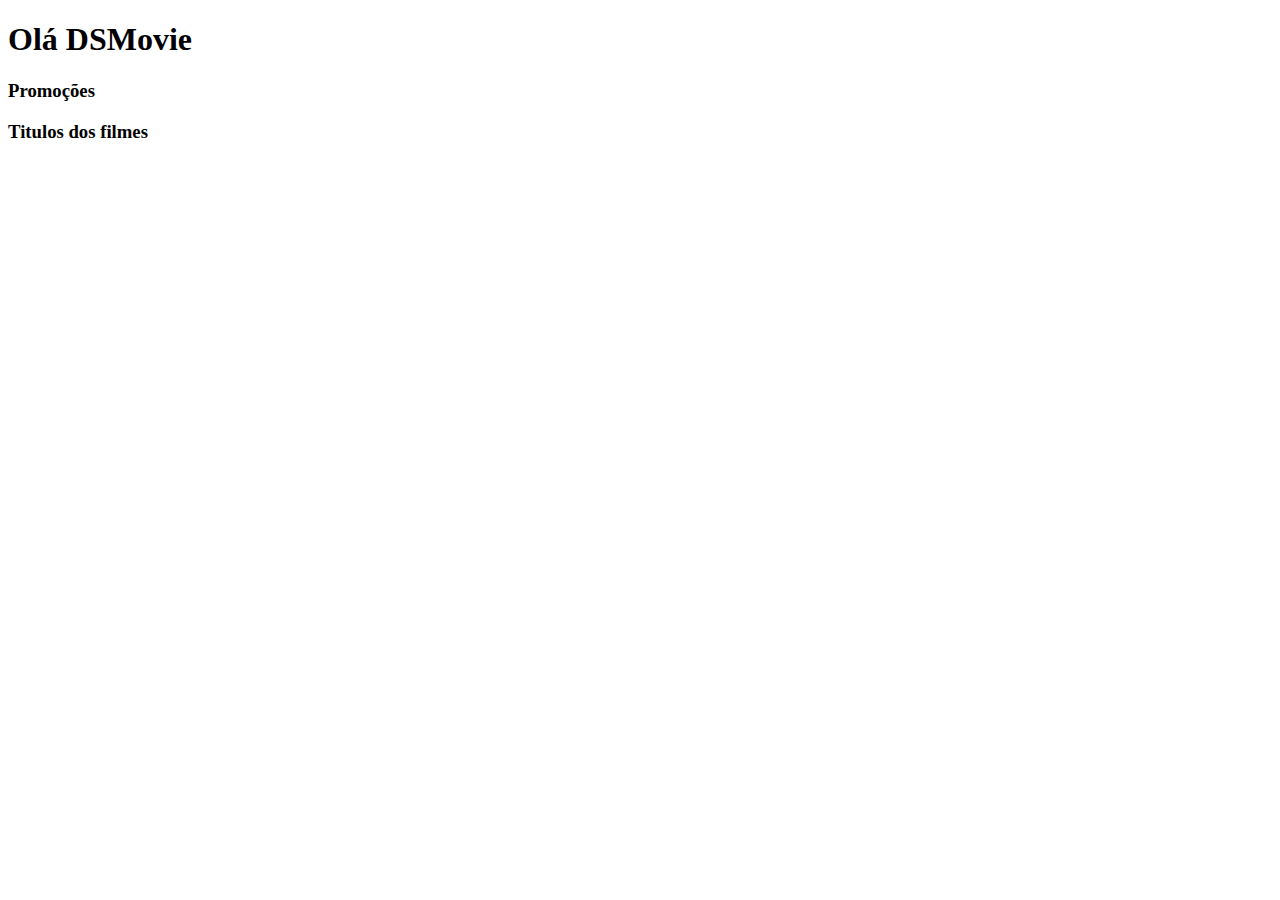
==== index.html @ 1b83a6f1 "projeto criado" ====
<!DOCTYPE html>
<html lang="en">
<head>
    <meta charset="UTF-8">
    <meta http-equiv="X-UA-Compatible" content="IE=edge">
    <meta name="viewport" content="width=device-width, initial-scale=1.0">
    <title>DSMovie 2</title>
</head>
<body>
    
<h1>Olá DSMovie</h1>
<h3>Promoções
    <h3>Titulos dos filmes

    </h3>

</h3>
</body>
</html>
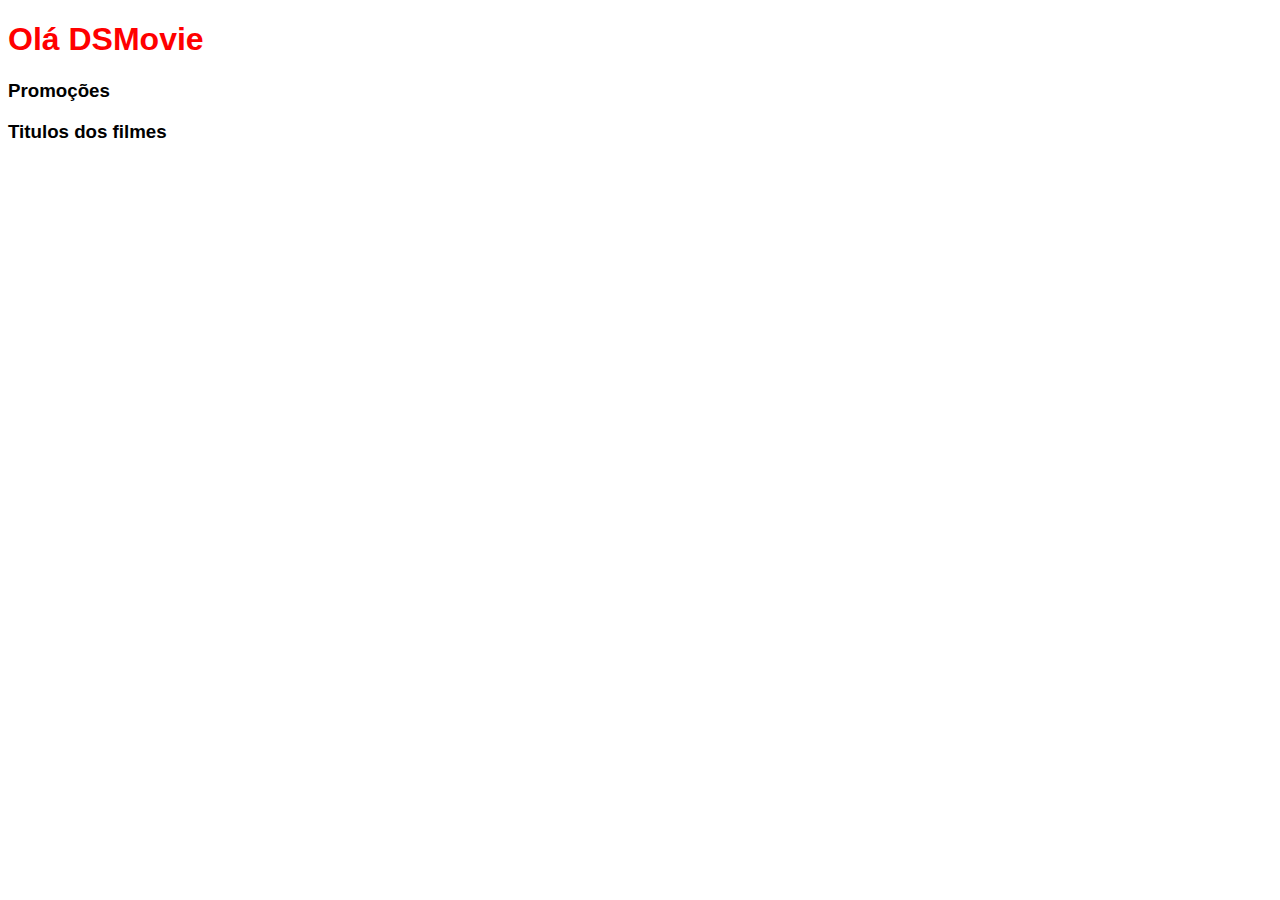
==== commit 36ca8f16: "Google Fonts" ====
--- a/index.html
+++ b/index.html
@@ -5,6 +5,12 @@
     <meta http-equiv="X-UA-Compatible" content="IE=edge">
     <meta name="viewport" content="width=device-width, initial-scale=1.0">
     <title>DSMovie 2</title>
+
+    <link href="https://cdn.jsdelivr.net/npm/bootstrap@5.1.3/dist/css/bootstrap.min.css" rel="stylesheet" integrity="sha384-1BmE4kWBq78iYhFldvKuhfTAU6auU8tT94WrHftjDbrCEXSU1oBoqyl2QvZ6jIW3" crossorigin="anonymous">
+
+    <link rel="stylesheet" href="css/stiles.css">
+
+    
 </head>
 <body>
     
--- a/css/stiles.css
+++ b/css/stiles.css
@@ -0,0 +1,9 @@
+@import url ('https://fonts.googleapis.com/css2? família=Open+Sans:ital,wght@0.300;0.400;0.700;1.600&display=swap');
+
+* {font-family: 'Open Sans', sans-serif;
+
+}
+h1{
+
+    color: red;
+}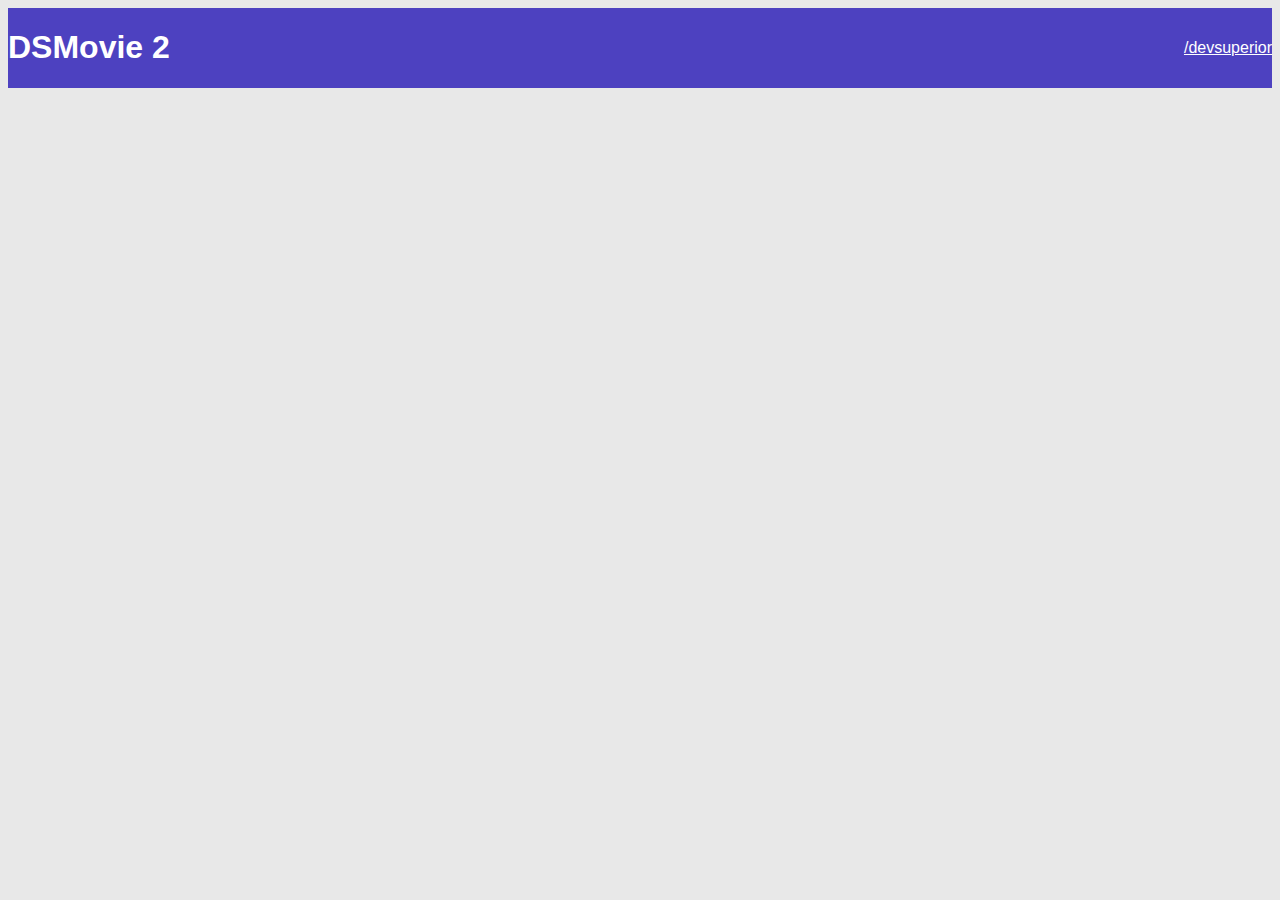
==== commit 541ebdce: "Barra Superior PARTE 1" ====
--- a/index.html
+++ b/index.html
@@ -10,16 +10,18 @@
 
     <link rel="stylesheet" href="css/stiles.css">
 
-    
+
 </head>
 <body>
-    
-<h1>Olá DSMovie</h1>
-<h3>Promoções
-    <h3>Titulos dos filmes
+  
+<header>
+<nav class="container">
+<h1>DSMovie 2</h1>
+<a href="https://github.com/devsuperior">/devsuperior</a>
 
-    </h3>
+</nav>
 
-</h3>
+</header>
+
 </body>
 </html>--- a/css/stiles.css
+++ b/css/stiles.css
@@ -3,7 +3,25 @@
 * {font-family: 'Open Sans', sans-serif;
 
 }
-h1{
 
-    color: red;
+html, body {background-color: #e8e8e8;}
+
+
+header {
+    box-sizing: border-box;
+
+    background-color: #4d41c0;
+    color: #ffffff
+    ;
+}
+
+nav{
+    display: flex;
+    align-items: center;
+    justify-content: space-between;
+    
+}
+a, a:hover {
+    text text-decoration: none;
+    color: unset;
 }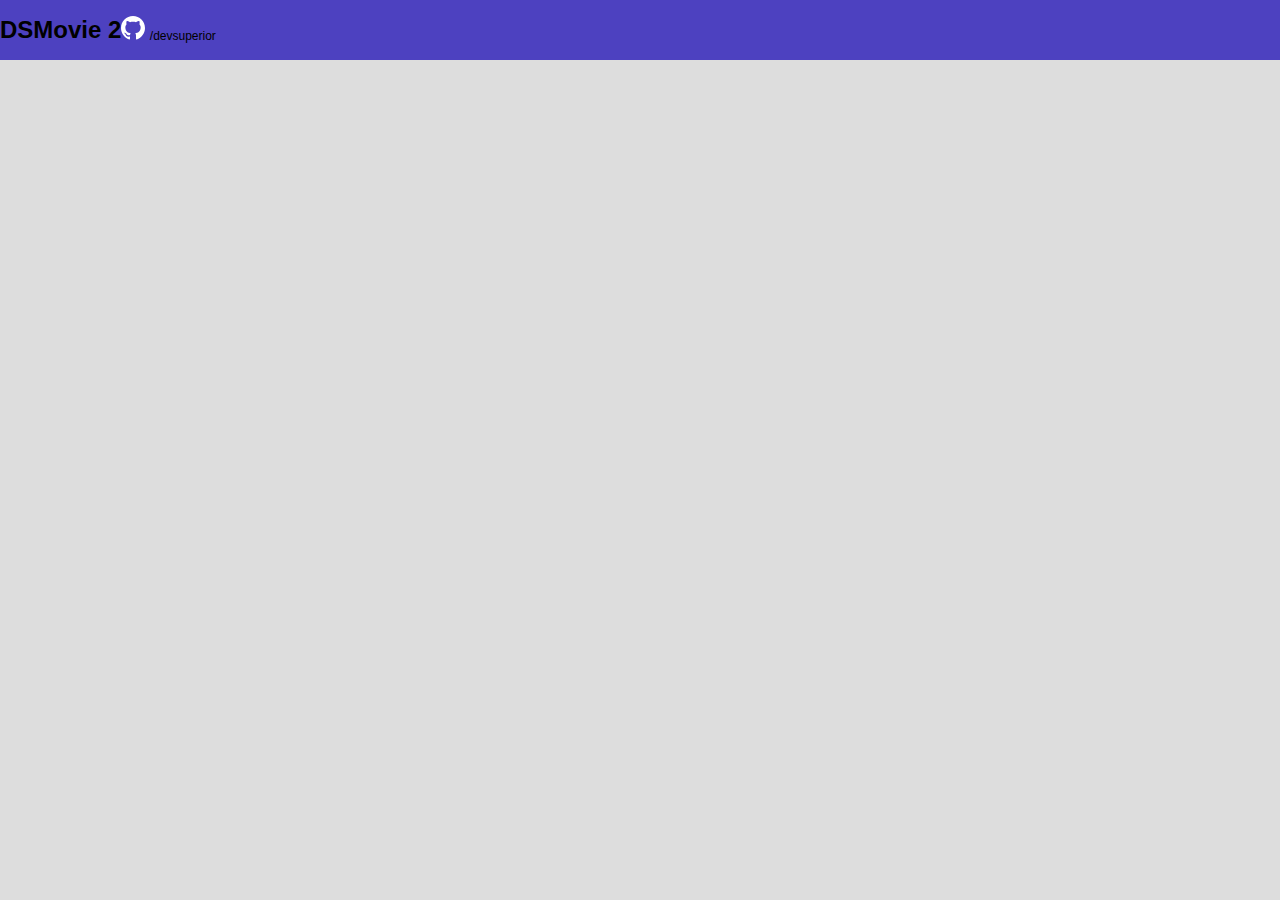
==== commit cf0ba48f: "Barra Superior Parte 2" ====
--- a/index.html
+++ b/index.html
@@ -15,12 +15,13 @@
 <body>
   
 <header>
-<nav class="container">
-<h1>DSMovie 2</h1>
-<a href="https://github.com/devsuperior">/devsuperior</a>
-
-</nav>
-
+    <nav class="container">
+    <h1>DSMovie 2</h1>
+        <div class="dsmovie 2-contact-container">
+            <img src="img/github 1.svg" alt="Github">
+            <a href="https://github.com/devsuperior">/devsuperior</a>   
+        </div>
+    </nav>
 </header>
 
 </body>
--- a/css/stiles.css
+++ b/css/stiles.css
@@ -1,18 +1,37 @@
 @import url ('https://fonts.googleapis.com/css2? família=Open+Sans:ital,wght@0.300;0.400;0.700;1.600&display=swap');
 
-* {font-family: 'Open Sans', sans-serif;
+    :root {
+
+    --bg-gray: #ddd;
+    --color-primary: #4d41c0;
+    --withe: #fff 
+    }
+
+* {
+    margin: 0;
+    box-sizing: border-box;
+    font-family: 'Open Sans', sans-serif;
 
 }
+h1, h2, h3, h4, h5, h6 { 
+    margin: 0;
+}
 
-html, body {background-color: #e8e8e8;}
+html, body {background-color:var(--bg-gray) ;
+}
+
+
 
 
 header {
-    box-sizing: border-box;
+    
+    background-color: var(--color-primary);
+    color:var(--white);
+    height: 60px;
+    display: flex;
+    align-items: center;
 
-    background-color: #4d41c0;
-    color: #ffffff
-    ;
+
 }
 
 nav{
@@ -21,7 +40,30 @@
     justify-content: space-between;
     
 }
+
+nav h1 {
+    font-size: 24px;
+    font-weight: 700;
+    color: var(--white);
+}
+
+nav a {
+    font-size: 12px;
+    font-weight: 400;
+}
+
 a, a:hover {
-    text text-decoration: none;
+    text-decoration: none;
     color: unset;
-}+}
+
+.dsmovie2-contact-container {
+    display: flex;
+    align-items: center;
+
+}
+
+.dsmovie2-contact-container{
+margin-right: 10px;
+    }
+    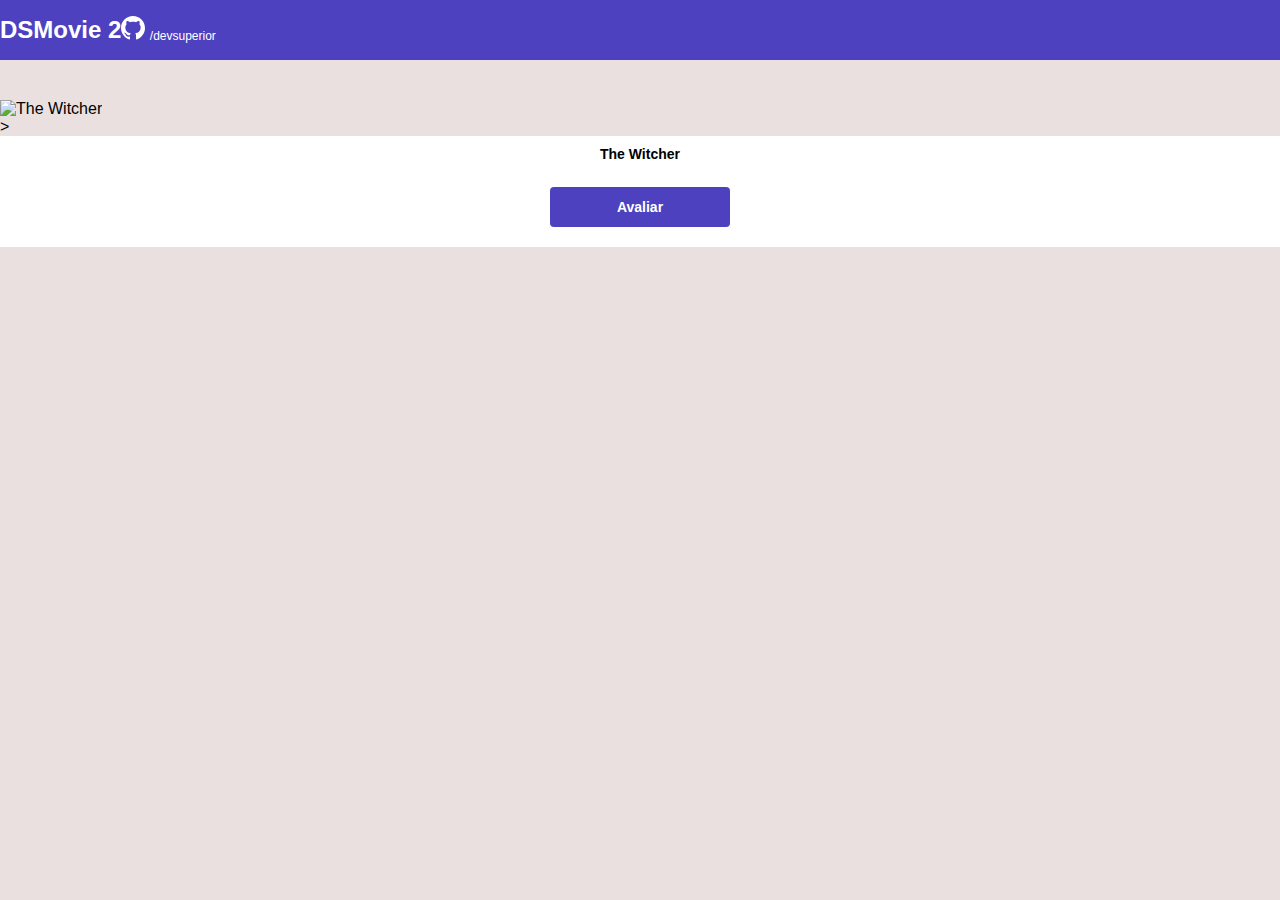
==== commit e4c76a7f: "card de filme" ====
--- a/index.html
+++ b/index.html
@@ -24,5 +24,19 @@
     </nav>
 </header>
 
+<main>
+    <section id="dsmovie2-card-list" class="container">
+        <div class="dsmovie 2-card">
+            <img src="https://www.themoviedb.org/t/p/w533_and_h300_bestv2/jBJWaqoSCiARWtfV0GlqHrcdidd.jpg" alt="The Witcher">
+        </div>
+    >
+        <div class="dsmovie2-card-description"> 
+            <h3>The Witcher</h3>
+            <a class="dsmovie2-btn" href="form.html">Avaliar</a>
+            
+        </div>
+    </section>
+</main>
+
 </body>
 </html>--- a/css/stiles.css
+++ b/css/stiles.css
@@ -2,9 +2,10 @@
 
     :root {
 
-    --bg-gray: #ddd;
+    --bg-gray: rgb(235, 224, 224);
+    --text-gray: #4a4a4a;
     --color-primary: #4d41c0;
-    --withe: #fff 
+    --white: #ffff
     }
 
 * {
@@ -13,6 +14,7 @@
     font-family: 'Open Sans', sans-serif;
 
 }
+
 h1, h2, h3, h4, h5, h6 { 
     margin: 0;
 }
@@ -64,6 +66,51 @@
 }
 
 .dsmovie2-contact-container{
-margin-right: 10px;
+    margin-right: 10px;
     }
-    +    
+#dsmovie2-card-list {
+    padding: 40px 0; 
+    }
+
+.dsmovie2-card {
+    width: 360px;
+    
+    }
+
+.dsmovie2-card img {
+    width: 100%;
+    border-radius: 8px 8px 0 0;
+}
+
+.dsmovie2-card-description {
+    background-color: var(--white);
+    padding: 10px 0 20px 0;
+    display: flex;
+    flex-direction: column;
+    align-items: center;
+
+}
+
+.dsmovie2-card-description h3 {
+    font-size: 14px;
+    margin-bottom: 25px;
+    font-weight: 700;
+    border-radius: 0 0 8px 8px;
+
+}
+ 
+.dsmovie2-btn, .dsmovie2-btn:hover {
+    width: 180px;
+    height: 40px;
+    background-color: var(--color-primary);
+    color: var(--white);
+    font-size: 14px;
+    font-weight: 700;
+    display: flex;
+    align-items: center;
+    justify-content: center;
+    border-radius: 4px;
+
+}
+
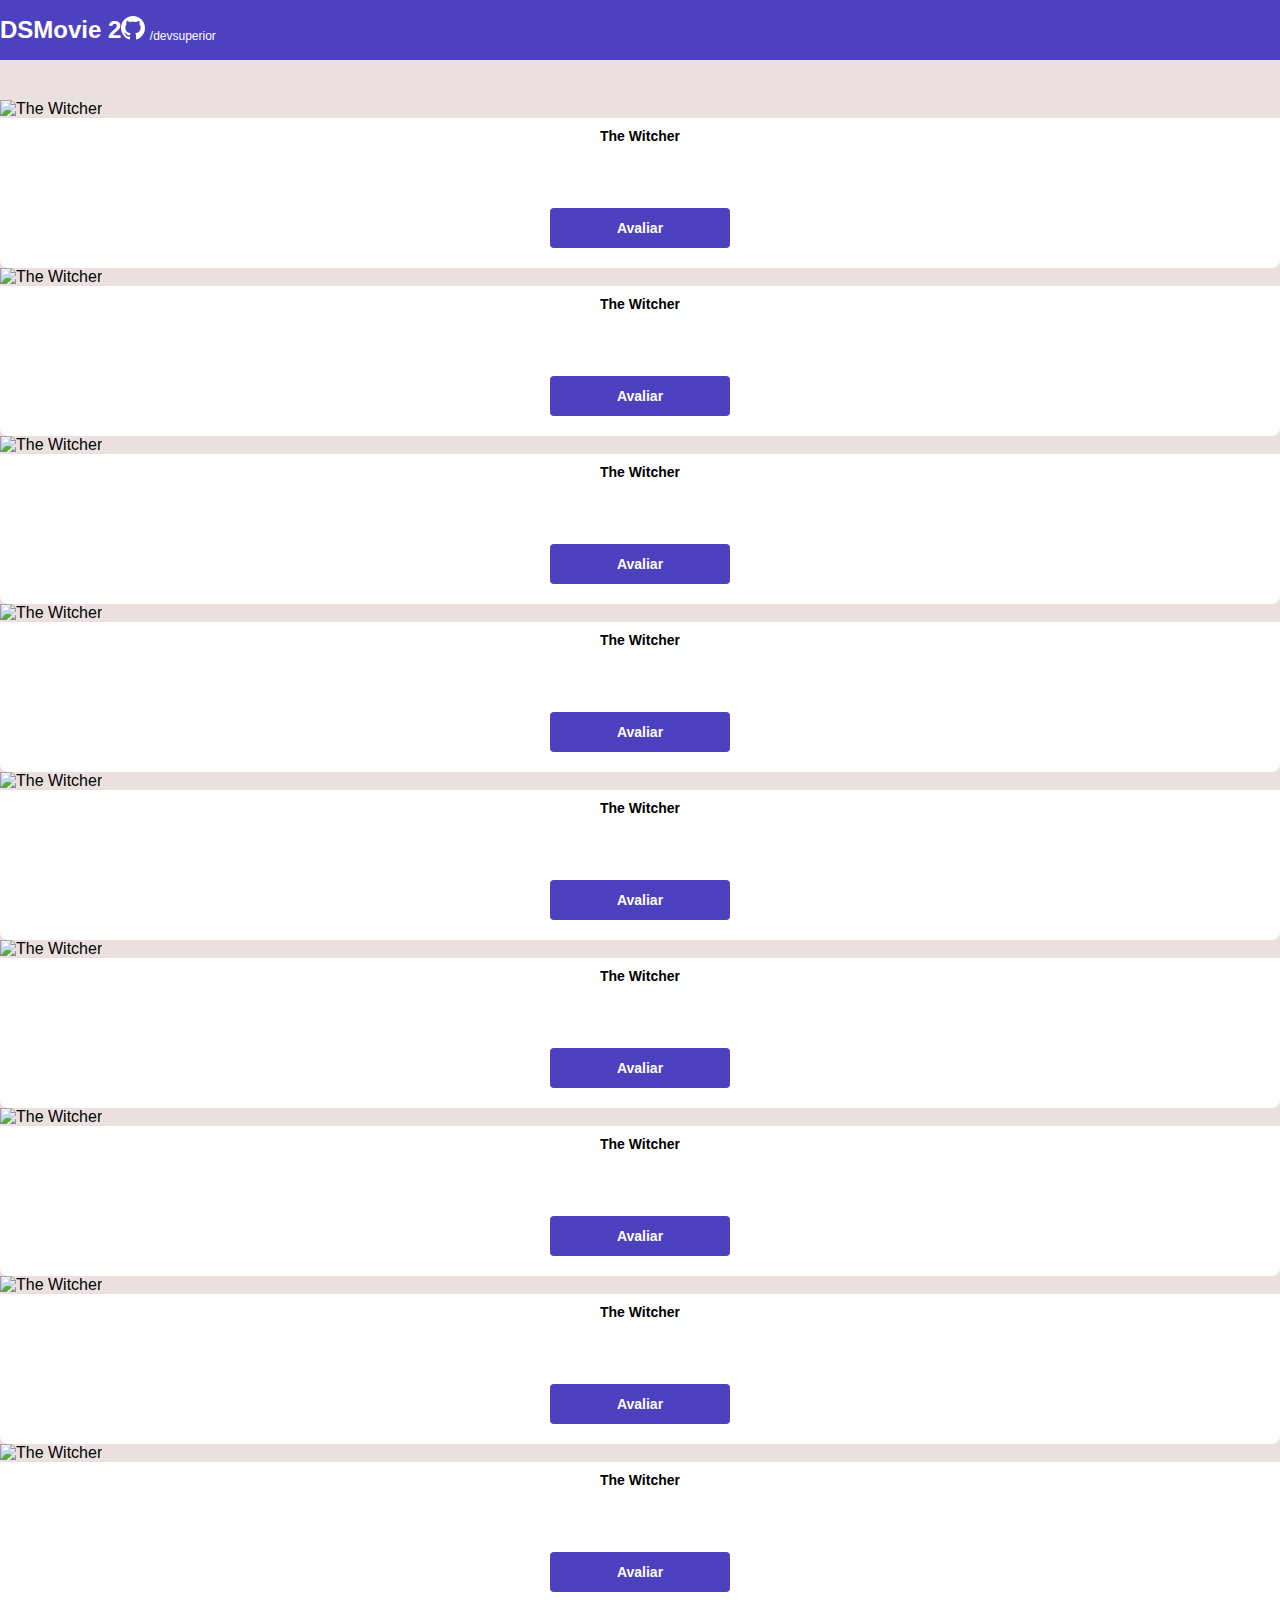
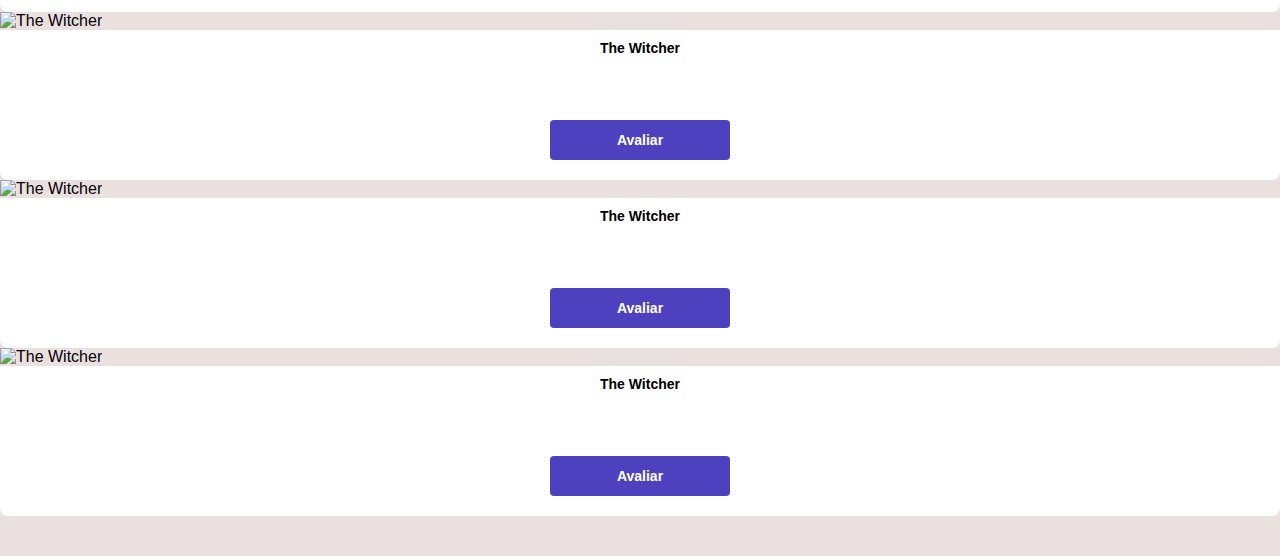
==== commit d76f6968: "listagem de cards" ====
--- a/index.html
+++ b/index.html
@@ -25,16 +25,133 @@
 </header>
 
 <main>
+
     <section id="dsmovie2-card-list" class="container">
-        <div class="dsmovie 2-card">
-            <img src="https://www.themoviedb.org/t/p/w533_and_h300_bestv2/jBJWaqoSCiARWtfV0GlqHrcdidd.jpg" alt="The Witcher">
-        </div>
-    >
-        <div class="dsmovie2-card-description"> 
-            <h3>The Witcher</h3>
-            <a class="dsmovie2-btn" href="form.html">Avaliar</a>
+
+        <div class="row">
+       
+            <div class="col-sm-6 col-lg-4 col-xl-3 mb-3">
+                <div class="dsmovie 2-card">
+                    <img src="https://www.themoviedb.org/t/p/w533_and_h300_bestv2/jBJWaqoSCiARWtfV0GlqHrcdidd.jpg" alt="The Witcher">
+                    <div class="dsmovie2-card-description"> 
+                        <h3>The Witcher</h3>
+                        <a class="dsmovie2-btn" href="form.html">Avaliar</a>                
+                    </div>  
+                </div>
+            </div>
+
+            <div class="col-sm-6 col-lg-4 col-xl-3 mb-3">
+                <div class="dsmovie 2-card">
+                <img src="https://www.themoviedb.org/t/p/w533_and_h300_bestv2/jBJWaqoSCiARWtfV0GlqHrcdidd.jpg" alt="The Witcher">
+                    <div class="dsmovie2-card-description"> 
+                        <h3>The Witcher</h3>
+                        <a class="dsmovie2-btn" href="form.html">Avaliar</a>                
+                    </div>  
+                </div>
+            </div>
             
-        </div>
+            <div class="col-sm-6 col-lg-4 col-xl-3 mb-3">
+                <div class="dsmovie 2-card">
+                <img src="https://www.themoviedb.org/t/p/w533_and_h300_bestv2/jBJWaqoSCiARWtfV0GlqHrcdidd.jpg" alt="The Witcher">
+                    <div class="dsmovie2-card-description"> 
+                        <h3>The Witcher</h3>
+                        <a class="dsmovie2-btn" href="form.html">Avaliar</a>                
+                    </div>  
+                </div>
+            </div>
+            
+            <div class="col-sm-6 col-lg-4 col-xl-3 mb-3">
+                <div class="dsmovie 2-card">
+                <img src="https://www.themoviedb.org/t/p/w533_and_h300_bestv2/jBJWaqoSCiARWtfV0GlqHrcdidd.jpg" alt="The Witcher">
+                    <div class="dsmovie2-card-description"> 
+                        <h3>The Witcher</h3>
+                        <a class="dsmovie2-btn" href="form.html">Avaliar</a>                
+                    </div>  
+                </div>
+            </div>
+                
+            <div class="col-sm-6 col-lg-4 col-xl-3 mb-3">
+                <div class="dsmovie 2-card">
+                <img src="https://www.themoviedb.org/t/p/w533_and_h300_bestv2/jBJWaqoSCiARWtfV0GlqHrcdidd.jpg" alt="The Witcher">
+                    <div class="dsmovie2-card-description"> 
+                        <h3>The Witcher</h3>
+                        <a class="dsmovie2-btn" href="form.html">Avaliar</a>                
+                    </div>  
+                </div>
+            </div>
+
+            <div class="col-sm-6 col-lg-4 col-xl-3 mb-3">
+                <div class="dsmovie 2-card">
+                <img src="https://www.themoviedb.org/t/p/w533_and_h300_bestv2/jBJWaqoSCiARWtfV0GlqHrcdidd.jpg" alt="The Witcher">
+                    <div class="dsmovie2-card-description"> 
+                        <h3>The Witcher</h3>
+                        <a class="dsmovie2-btn" href="form.html">Avaliar</a>                
+                    </div>  
+                </div>
+            </div>
+            
+            <div class="col-sm-6 col-lg-4 col-xl-3 mb-3">
+                <div class="dsmovie 2-card">
+                <img src="https://www.themoviedb.org/t/p/w533_and_h300_bestv2/jBJWaqoSCiARWtfV0GlqHrcdidd.jpg" alt="The Witcher">
+                    <div class="dsmovie2-card-description"> 
+                        <h3>The Witcher</h3>
+                        <a class="dsmovie2-btn" href="form.html">Avaliar</a>                
+                    </div>  
+                </div>
+            </div>
+
+            <div class="col-sm-6 col-lg-4 col-xl-3 mb-3">
+                <div class="dsmovie 2-card">
+                <img src="https://www.themoviedb.org/t/p/w533_and_h300_bestv2/jBJWaqoSCiARWtfV0GlqHrcdidd.jpg" alt="The Witcher">
+                    <div class="dsmovie2-card-description"> 
+                        <h3>The Witcher</h3>
+                        <a class="dsmovie2-btn" href="form.html">Avaliar</a>                
+                    </div>  
+                </div>
+            </div>
+
+            <div class="col-sm-6 col-lg-4 col-xl-3 mb-3">
+                <div class="dsmovie 2-card">
+                <img src="https://www.themoviedb.org/t/p/w533_and_h300_bestv2/jBJWaqoSCiARWtfV0GlqHrcdidd.jpg" alt="The Witcher">
+                    <div class="dsmovie2-card-description"> 
+                        <h3>The Witcher</h3>
+                        <a class="dsmovie2-btn" href="form.html">Avaliar</a>                
+                    </div>  
+                </div>
+            </div>
+
+            <div class="col-sm-6 col-lg-4 col-xl-3 mb-3">
+                <div class="dsmovie 2-card">
+                <img src="https://www.themoviedb.org/t/p/w533_and_h300_bestv2/jBJWaqoSCiARWtfV0GlqHrcdidd.jpg" alt="The Witcher">
+                    <div class="dsmovie2-card-description"> 
+                        <h3>The Witcher</h3>
+                        <a class="dsmovie2-btn" href="form.html">Avaliar</a>                
+                    </div>  
+                </div>
+            </div>
+
+            <div class="col-sm-6 col-lg-4 col-xl-3 mb-3">
+                <div class="dsmovie 2-card">
+                <img src="https://www.themoviedb.org/t/p/w533_and_h300_bestv2/jBJWaqoSCiARWtfV0GlqHrcdidd.jpg" alt="The Witcher">
+                    <div class="dsmovie2-card-description"> 
+                        <h3>The Witcher</h3>
+                        <a class="dsmovie2-btn" href="form.html">Avaliar</a>                
+                    </div>  
+                </div>
+            </div>
+
+            <div class="col-sm-6 col-lg-4 col-xl-3 mb-3">
+                <div class="dsmovie 2-card">
+                <img src="https://www.themoviedb.org/t/p/w533_and_h300_bestv2/jBJWaqoSCiARWtfV0GlqHrcdidd.jpg" alt="The Witcher">
+                    <div class="dsmovie2-card-description"> 
+                        <h3>The Witcher</h3>
+                        <a class="dsmovie2-btn" href="form.html">Avaliar</a>                
+                    </div>  
+                </div>
+            </div>
+
+        </div>    
+
     </section>
 </main>
 
--- a/css/stiles.css
+++ b/css/stiles.css
@@ -74,7 +74,7 @@
     }
 
 .dsmovie2-card {
-    width: 360px;
+    width: 100%;
     
     }
 
@@ -85,10 +85,13 @@
 
 .dsmovie2-card-description {
     background-color: var(--white);
-    padding: 10px 0 20px 0;
+    padding: 10px 20px 20px 20px;
     display: flex;
     flex-direction: column;
     align-items: center;
+    justify-content: space-between;
+    border-radius: 0 0 8px 8px;
+    min-height: 150px;
 
 }
 
@@ -96,7 +99,7 @@
     font-size: 14px;
     margin-bottom: 25px;
     font-weight: 700;
-    border-radius: 0 0 8px 8px;
+    text-align: center;
 
 }
  
